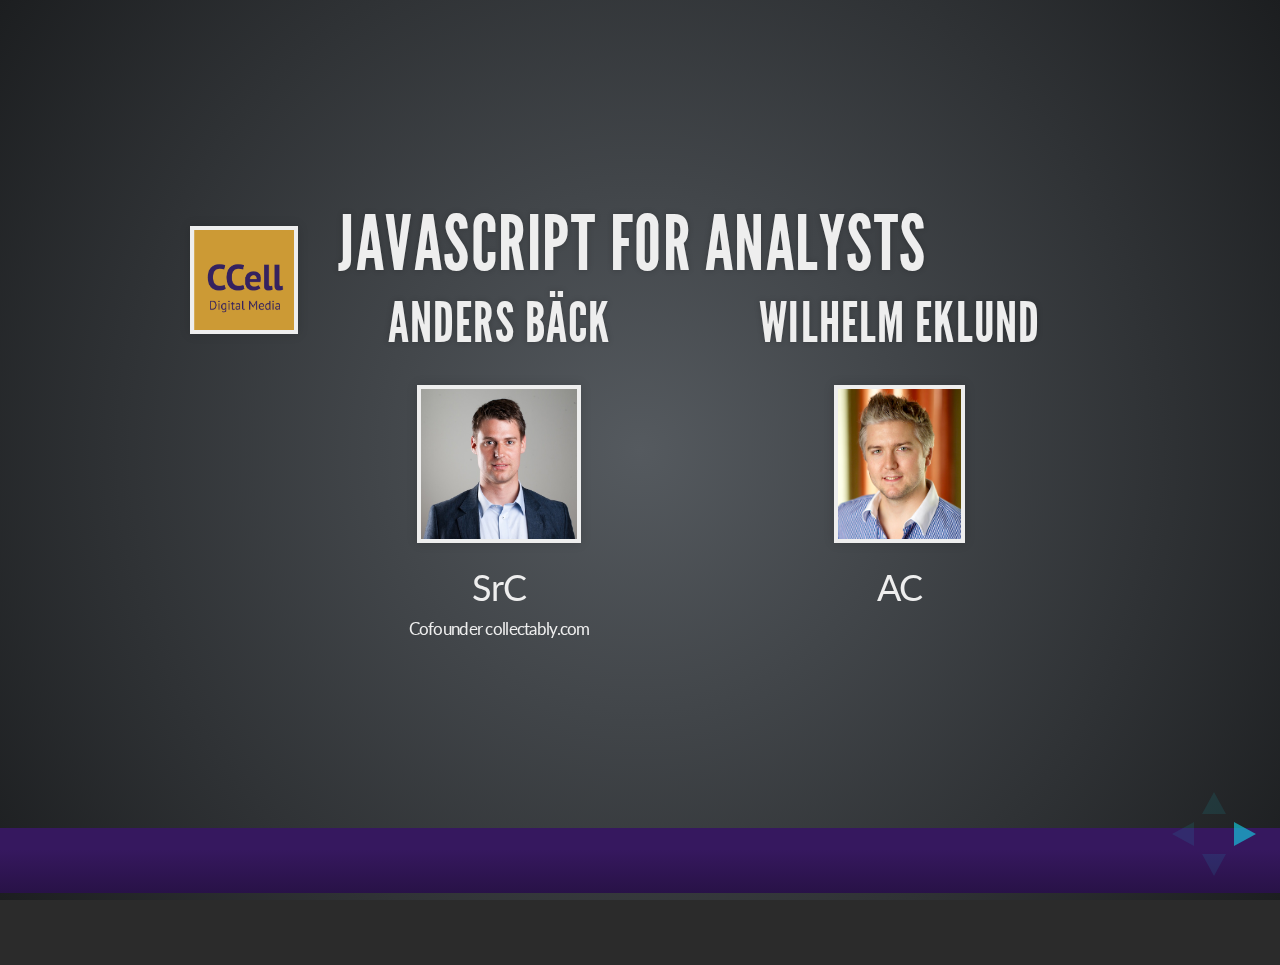
==== presentation/index.html @ 8c8bea3c "Saved index" ====
<!doctype html>
<html lang="en">

	<head>
		<meta charset="utf-8">

		<title>JavaScript for Analysts</title>

		<meta name="description" content="A framework for easily creating beautiful presentations using HTML">
		<meta name="author" content="Hakim El Hattab">

		<meta name="apple-mobile-web-app-capable" content="yes" />
		<meta name="apple-mobile-web-app-status-bar-style" content="black-translucent" />

		<link rel="stylesheet" href="css/reveal.min.css">
		<link rel="stylesheet" href="../css/styles.css">
		<link rel="stylesheet" href="../css/bootstrap.css">
		<link rel="stylesheet" href="css/theme/default.css" id="theme">
		<link rel="stylesheet" href="css/style.css">
		<!-- For syntax highlighting -->
		<link rel="stylesheet" href="lib/css/zenburn.css">

		<!-- If the query includes 'print-pdf', use the PDF print sheet -->

		<script type="text/javascript" src="../js/lib/jquery.js"></script>

		<!--[if lt IE 9]>
		<script src="lib/js/html5shiv.js"></script>
		<![endif]-->
	</head>

	<body>

		<div class="reveal">

			<!-- Any section element inside of this container is displayed as a slide -->
			<div class="slides">

				<section>
					<img src="img/ccell_digital_media.png" style="float:left; width: 100px; height: 100px; margin-right: 40px;">
					<h2 style="float:left;">JavaScript for Analysts</h2>

					<div style="float:left;margin-left: 50px">
						<h3>Anders Bäck</h3>
						<img src="img/anba.jpg" height="150px"/>
                        <p>SrC</p>
                        <p style="font-size:17px">Cofounder collectably.com</p>
					</div>
                    <div style="float:right;margin-right: 50px">
                        <h3>Wilhelm Eklund</h3>
                        <img src="img/wiek.jpg" height="150px"/>
                        <p>AC</p>
                    </div>
				</section>

                <section>
                    <h3>Collectably.com</h3>
                    <img src="img/collectably.png" />
                </section>

				<section>
					<h1>Expectations</h1>
					<p style="height:400px">&nbsp;</p>
				</section>

                <section>
                    <h2>Overview</h2>
                    <ul>
                        <li>Background</li>
                        <li>Why learn Javascript (JS)?</li>
                        <li>Web Development</li>
                        <li>What is JS ?</li>
                        <li>jQuery</li>
                    </ul>
                    <p style="height:400px">&nbsp;</p>
                </section>

                <section>
                    <p>"Javascript .. det är väl ungefär som Java"</p>
                    <p style="height:400px">&nbsp;</p>
                </section>

                <section>
                    <p class="fragment">"This is to weird looking, make the syntax look more like Java"</p>
                    <img src="img/netscape_navgator.jpg">
                    <p style="height:400px">&nbsp;</p>
                </section>

                <section>
                    <img style="float:left" src="img/flash.jpeg" height="300px">
                    <img style="float:right;top:100px" src="img/silverlight.jpeg" height="300px">
                    <img src="img/google.jpg" height="400px" style="clear:both;" class="fragment">
                    <p style="height:400px">&nbsp;</p>
                </section>

                <section>
                    <h2>Why ?</h2>
                    <p class="fragment">THE Scripting language of the web</p>
                    <p style="height:400px">&nbsp;</p>
                </section>

                <section>
                    <section>
                        <img src="img/githublist.png" height="1000px">
                    </section>

                    <section>
                        <img src="img/githublist_red.png" height="1000px">
                    </section>
                </section>

				<section>
					<h2>Web development</h2>
					<ul class="fragment">
                        <li>HTML = structure</li>
                        <li>CSS = styling</li>
                        <li>JS = dynamics</li>
					</ul>
					<p style="height:400px">&nbsp;</p>
				</section>

				<section>
					<h2 class="">Clientside vs Serverside</h2>
					<ul class="fragment">
                        <li>Dynamic web pages - react without new page load</li>
                        <li>Animations</li>
					</ul>
					<p style="height:400px">&nbsp;</p>
				</section>

                <section>
                    <section>
                        <h2 class="">What happens when a page is loaded?</h2>
                        <ul class="fragment">
                            <li>HTML is downloaded</li>
                            <li>Images are downloaded</li>
                            <li>Stylesheets and JavaScripts are downloaded</li>
                            <li>JS interpreted immediately</li>
                        </ul>
                        <p style="height:400px">&nbsp;</p>
                    </section>

                    <section>
                        <h2>Load & execution times</h2>
                        <ul>
                            <li>Show NET panel from browser</li>
                        </ul>
                        <p style="height:400px">&nbsp;</p>
                    </section>



                </section>

				<section>
					<section id="events">
						<h2>Event driven programming - listeners</h2>
						<pre class="fragment"><code contenteditable>$('.mySelector').on('click', function(event) {
  // React to the click
});</code></pre>
						<ul class="fragment">
							<li style="">"click"</li>
							<li style="">"submit"</li>
							<li style="">"keypress"</li>
						</ul>
						<p style="height:400px">&nbsp;</p>
					</section>

					<section>
						<h2>The event object</h2>
								<pre class=""><code contenteditable>function (event) {
    event.preventDefault();
    // Do something
}</code></pre>
						<p style="height:400px">&nbsp;</p>
					</section>

					<!--
					<section id="custom_events">
						<h2 class="">Custom events</h2>
						<pre><code contenteditable id="custom_event_code" style="width: 100%;">$('.mySelector').on('custom_event', function(ev, param1, param2) {
  alert('Now our custom event happened! ');
});
$('.mySelector').trigger('custom_event', ['param1', 'param2']);</code></pre>
						<span class="mySelector"></span>
						<button id="run_custom_event" class="btn-large">Run code</button>
						<script type="text/javascript">
							// alert('Now our custom event happened! param1=' + param1 + ", param2=" + param2);
							$('#run_custom_event').on('click', function() {
								eval($('#custom_event_code').text());
							});
						</script>
						<p style="height:400px">&nbsp;</p>
					</section>
					-->
				</section>

                <section>
                    <h2>Javascript is</h2>
                    <ul>
                        <li>A scripting language</li>
                        <li>Weakly typed</li>
                        <li>Object Oriented</li>
                        <li>Non-blocking</li>
                    </ul>
                    <p style="height:400px">&nbsp;</p>
                </section>
                <section>
                    <p>JS is a scripting language</p>
                    <p style="height:400px">&nbsp;</p>
                </section>

                <section class="codeblock">
<pre ><code contenteditable>var mystring = "hej";
log(mystring);
</code></pre>
                    <button class="btn btn-large eval">Submit</button>
                    <p class="output"></p>
                    <p style="height:400px">&nbsp;</p>
                </section>

				<section>
                    <h2>Basic Syntax</h2>

					<h3>Data Types:</h3>
					<ul>
						<li>Strings</li>
						<li>Numbers</li>
						<li>Booleans</li>
						<li>Arrays</li>
						<li>HashMaps (Object)</li>
					</ul>
                    <p style="height:400px">&nbsp;</p>
                </section>



                <section class="codeblock">
<pre ><code contenteditable>var myString = "myString";
var myInt = 0;
var myFloat = 0.1;
var myBool = true;
var myArray = ["stringElement", 1];
var myMap = {name : "Anders", age: 28};
log(myMap.name); //Outputs 'Anders'
log(myMap.age); //Outputs '28'
</code></pre>
                <button class="btn btn-large eval">Submit</button>
                <p class="output"></p>
                <p style="height:400px">&nbsp;</p>
                </section>

                <section>
                    <p>JS Functions are objects</p>
                    <p style="height:400px">&nbsp;</p>
                </section>

                <section class="codeblock">
<pre ><code contenteditable>var addTwoNumbers = function(a,b) {
return a+b;
};
log(addTwoNumbers(1,2));
</code></pre>
                <button class="btn btn-large eval">Submit</button>
                <p class="output"></p>
                <p style="height:400px">&nbsp;</p>
                </section>


                <section>
                    <p>JS is weakly typed</p>
                    <p style="height:400px">&nbsp;</p>
                </section>

                <section class="codeblock">
<pre ><code contenteditable>log("hej");
</code></pre>
                    <button class="btn btn-large eval">Submit</button>
                    <p class="output"></p>
                    <p style="height:400px">&nbsp;</p>
                </section>

                <section>
                    <p>Equality Operators (==)</p>
                    <p style="height:400px">&nbsp;</p>
                </section>

                <section class="codeblock">
<pre ><code contenteditable>log("hej" == "hej2");
</code></pre>
                    <button class="btn btn-large eval">Submit</button>
                    <p class="output"></p>
                    <p style="height:400px">&nbsp;</p>
                </section>

				<section>
					<pre><code contenteditable>
log('' == '0')           // false
log(0 == '')             // true
log(0 == '0')            // true

log(false == 'false')    // false
log(false == '0')        // true

log(false == undefined)  // false
log(false == null)       // false
log(null == undefined)   // true

log(' \t\r\n ' == 0)     // true
					</code></pre>

                    <button class="btn btn-large eval">Submit</button>
                    <p class="output"></p>

					<p class="fragment">
						Always use === and !== <br /><br />
						All of the comparisons just shown <br />produce false with the === operator.
					</p>
					<p style="height:400px">&nbsp;</p>
				</section>


                <section>
                    <p>Javascript is Object Oriented</p>
                    <p style="height:400px">&nbsp;</p>
                </section>

                <section class="codeblock">
<pre ><code contenteditable>var myobject = function() {
  this.value = 5;
};
var o = new myobject();
log(o.value)
</code></pre>
                    <button class="btn btn-large eval">Submit</button>
                    <p class="output"></p>
                    <p style="height:400px">&nbsp;</p>
                </section>

                <section>
                    <p>Javascript is Non - blocking</p>
                    <p style="height:400px">&nbsp;</p>
                </section>

                <section class="codeblock">
<pre ><code contenteditable>var myArray = [0,1,2];
myArray.forEach(function(item) {
  setTimeout(function() {
    log(item);
  }, Math.random() * 11 * 50);
});
log("Done");
</code></pre>
                    <button class="btn btn-large eval">Submit</button>
                    <p class="output"></p>
                    <p style="height:400px">&nbsp;</p>
                </section>


				<section>
					<h1>jQuery</h1>
					<ul>
						<li class="fragment">Framework</li>
						<li class="fragment">Event listeners</li>
						<li class="fragment">Document manipulation</li>
						<li class="fragment"><h2>Plugins!</h2></li>
					</ul>
					<p style="height:400px">&nbsp;</p>
				</section>

				<section id="jquery_example">
					<iframe src="../examples/jquery_example.html" height="100%" width="1000px">
					</iframe>
				</section>

				<section id="jquery_plugins">
					<section>
						<h2>Thousand of jQuery plugins!</h2>
						<ul class="fragment">
							<li>Steel with pride!</li>
							<li>Open source licensed</li>
							<li>Speed up delivery</li>
							<li>
								Look like a Pro
								<br />
								<img src="../img/mcguyver.jpg" class="image fragment">
							</li>
						</ul>
                        <p style="height:400px">&nbsp;</p>
					</section>

					<section>
						<h2>jQuery plugin structure</h2>
						<p>Extentions of jQuery</p>
						<ol class="fragment">
							<li>Include jQuery and the plugin (in that order)</li>
							<li>Create HTML structure according to what your plugin wants</li>
							<li>Initiate the plugin using $('.selectorOfHtmlStructure').nameOfMyPlugin(optionsObject)</li>
						</ol>

						<p style="height:400px">&nbsp;</p>
					</section>

					<section>
						<iframe src="../examples/jquery_plugin_carousel.html">
						</iframe>
					</section>
				</section>
                <section>
                    <section>
                        <h2>What time is it?</h2>
                    </section>
                    <!-- "Nice to have" topics are listed below -->
                    <section>
                        <h2 class="">Page load optimization</h2>
                        <ul class="fragment">
                            <li>CSS in head</li>
                            <li>JS in end</li>
                            <li>Bundle CSS and JS</li>
                        </ul>
                        <p style="height:400px">&nbsp;</p>
                    </section>
                </section>

				<section>
					<h2>Thank you!</h2>
					<p style="height:400px">&nbsp;</p>
				</section>

			</div>


			<div class="footer" />
		</div>



		<script src="lib/js/head.min.js"></script>
		<script src="js/reveal.min.js"></script>

		<script>

			// Full list of configuration options available here:
			// https://github.com/hakimel/reveal.js#configuration
			Reveal.initialize({
				controls: true,
				progress: false,
				history: true,
				center: true,

				theme: Reveal.getQueryHash().theme, // available themes are in /css/theme
				transition: Reveal.getQueryHash().transition || 'default', // default/cube/page/concave/zoom/linear/fade/none

				// Optional libraries used to extend on reveal.js
				dependencies: [
					{ src: 'lib/js/classList.js', condition: function() { return !document.body.classList; } },
					{ src: 'plugin/markdown/showdown.js', condition: function() { return !!document.querySelector( '[data-markdown]' ); } },
					{ src: 'plugin/markdown/markdown.js', condition: function() { return !!document.querySelector( '[data-markdown]' ); } },
					{ src: 'plugin/highlight/highlight.js', async: true, callback: function() { hljs.initHighlightingOnLoad(); } },
					{ src: 'plugin/zoom-js/zoom.js', async: true, condition: function() { return !!document.body.classList; } },
					{ src: 'plugin/notes/notes.js', async: true, condition: function() { return !!document.body.classList; } }
					// { src: 'plugin/remotes/remotes.js', async: true, condition: function() { return !!document.body.classList; } }
				]
			});

		</script>

        <script>
            document.write( '<link rel="stylesheet" href="css/print/' + ( window.location.search.match( /print-pdf/gi ) ? 'pdf' : 'paper' ) + '.css" type="text/css" media="print">' );
            $('.eval').on('click', function(obj) {

                var log = function(obj) {
                    $("p.output").append("Output: " + obj + "<br />");
                }

                eval($($(this).prev().children()).text());
            });

            $("p.output").click(function() {
                $("p.output").html("");
            });
        </script>

	</body>
</html>
---- css/styles.css ----
body {
	background-color:#444;
	font-family: verdana, arial;
	color: #fff;
	font-size:18px;
	min-width:320px;
}

.float {
	float: left;
}
.is-bold {
	font-weight: bold;
}

.is-hidden {
	display: none;
}

.is-dummy {
	color: red;
	background-color: pink;
}

.has-border {
	border: dashed 1px white;
}

/* ***** */

.inbox {
	background-color: #58a;
	color: #fff;
}
.inbox .unread {
	background-color: blue;
}


pre, blockquote {
	-moz-border-radius:10px 10px 10px 10px;
	-webkit-border-radius:10px 10px 10px 10px;
	border-radius:10px 10px 10px 10px;
	background-color:#000;
	margin:15px 0;
	padding:15px;
}

pre, code {
	font-family:monospace;
	font-size:22px;
}

.btn-large {
	font-size: 28px;
}

.reveal iframe {
	height:100%;
	min-height: 600px;
	width:100%;
}
---- presentation/css/theme/default.css ----
@import url(http://fonts.googleapis.com/css?family=Lato:400,700,400italic,700italic);
/**
 * Default theme for reveal.js.
 * 
 * Copyright (C) 2011-2012 Hakim El Hattab, http://hakim.se
 */
@font-face {
  font-family: 'League Gothic';
  src: url("../../lib/font/league_gothic-webfont.eot");
  src: url("../../lib/font/league_gothic-webfont.eot?#iefix") format("embedded-opentype"), url("../../lib/font/league_gothic-webfont.woff") format("woff"), url("../../lib/font/league_gothic-webfont.ttf") format("truetype"), url("../../lib/font/league_gothic-webfont.svg#LeagueGothicRegular") format("svg");
  font-weight: normal;
  font-style: normal;
}

/*********************************************
 * GLOBAL STYLES
 *********************************************/
body {
  background: #1c1e20;
  background: -moz-radial-gradient(center, circle cover, #555a5f 0%, #1c1e20 100%);
  background: -webkit-gradient(radial, center center, 0px, center center, 100%, color-stop(0%, #555a5f), color-stop(100%, #1c1e20));
  background: -webkit-radial-gradient(center, circle cover, #555a5f 0%, #1c1e20 100%);
  background: -o-radial-gradient(center, circle cover, #555a5f 0%, #1c1e20 100%);
  background: -ms-radial-gradient(center, circle cover, #555a5f 0%, #1c1e20 100%);
  background: radial-gradient(center, circle cover, #555a5f 0%, #1c1e20 100%);
  background-color: #2b2b2b;
}

.reveal {
  font-family: "Lato", Times, "Times New Roman", serif;
  font-size: 36px;
  font-weight: 200;
  letter-spacing: -0.02em;
  color: #eeeeee;
}

::selection {
  color: white;
  background: #ff5e99;
  text-shadow: none;
}

/*********************************************
 * HEADERS
 *********************************************/
.reveal h1,
.reveal h2,
.reveal h3,
.reveal h4,
.reveal h5,
.reveal h6 {
  margin: 0 0 20px 0;
  color: #eeeeee;
  font-family: "League Gothic", Impact, sans-serif;
  line-height: 0.9em;
  letter-spacing: 0.02em;
  text-transform: uppercase;
  text-shadow: 0px 0px 6px rgba(0, 0, 0, 0.2);
}

.reveal h1 {
  text-shadow: 0 1px 0 #cccccc, 0 2px 0 #c9c9c9, 0 3px 0 #bbbbbb, 0 4px 0 #b9b9b9, 0 5px 0 #aaaaaa, 0 6px 1px rgba(0, 0, 0, 0.1), 0 0 5px rgba(0, 0, 0, 0.1), 0 1px 3px rgba(0, 0, 0, 0.3), 0 3px 5px rgba(0, 0, 0, 0.2), 0 5px 10px rgba(0, 0, 0, 0.25), 0 20px 20px rgba(0, 0, 0, 0.15);
}

/*********************************************
 * LINKS
 *********************************************/
.reveal a:not(.image) {
  color: #13daec;
  text-decoration: none;
  -webkit-transition: color .15s ease;
  -moz-transition: color .15s ease;
  -ms-transition: color .15s ease;
  -o-transition: color .15s ease;
  transition: color .15s ease;
}

.reveal a:not(.image):hover {
  color: #71e9f4;
  text-shadow: none;
  border: none;
}

.reveal .roll span:after {
  color: #fff;
  background: #0d99a5;
}

/*********************************************
 * IMAGES
 *********************************************/
.reveal section img {
  margin: 15px 0px;
  background: rgba(255, 255, 255, 0.12);
  border: 4px solid #eeeeee;
  box-shadow: 0 0 10px rgba(0, 0, 0, 0.15);
  -webkit-transition: all .2s linear;
  -moz-transition: all .2s linear;
  -ms-transition: all .2s linear;
  -o-transition: all .2s linear;
  transition: all .2s linear;
}

.reveal a:hover img {
  background: rgba(255, 255, 255, 0.2);
  border-color: #13daec;
  box-shadow: 0 0 20px rgba(0, 0, 0, 0.55);
}

/*********************************************
 * NAVIGATION CONTROLS
 *********************************************/
.reveal .controls div.navigate-left,
.reveal .controls div.navigate-left.enabled {
  border-right-color: #13daec;
}

.reveal .controls div.navigate-right,
.reveal .controls div.navigate-right.enabled {
  border-left-color: #13daec;
}

.reveal .controls div.navigate-up,
.reveal .controls div.navigate-up.enabled {
  border-bottom-color: #13daec;
}

.reveal .controls div.navigate-down,
.reveal .controls div.navigate-down.enabled {
  border-top-color: #13daec;
}

.reveal .controls div.navigate-left.enabled:hover {
  border-right-color: #71e9f4;
}

.reveal .controls div.navigate-right.enabled:hover {
  border-left-color: #71e9f4;
}

.reveal .controls div.navigate-up.enabled:hover {
  border-bottom-color: #71e9f4;
}

.reveal .controls div.navigate-down.enabled:hover {
  border-top-color: #71e9f4;
}

/*********************************************
 * PROGRESS BAR
 *********************************************/
.reveal .progress {
  background: rgba(0, 0, 0, 0.2);
}

.reveal .progress span {
  background: #13daec;
  -webkit-transition: width 800ms cubic-bezier(0.26, 0.86, 0.44, 0.985);
  -moz-transition: width 800ms cubic-bezier(0.26, 0.86, 0.44, 0.985);
  -ms-transition: width 800ms cubic-bezier(0.26, 0.86, 0.44, 0.985);
  -o-transition: width 800ms cubic-bezier(0.26, 0.86, 0.44, 0.985);
  transition: width 800ms cubic-bezier(0.26, 0.86, 0.44, 0.985);
}
---- presentation/css/style.css ----
.footer {
	background-image: -webkit-linear-gradient(top, rgb(54, 24, 95) 33%, rgb(40, 18, 71));
	height: 65px;
	top:92%;
	position: relative;
}

section.codeblock {
    top: -270px;
}

p.output {
    margin-top: 20px;
}

code.cs {
    font-size: 27px;
    height:300px;
}

pre code.xml .javascript {
    opacity: 1.0;
}
---- presentation/lib/css/zenburn.css ----
/*

Zenburn style from voldmar.ru (c) Vladimir Epifanov <voldmar@voldmar.ru>
based on dark.css by Ivan Sagalaev

*/

pre code {
  display: block; padding: 0.5em;
  background: #3F3F3F;
  color: #DCDCDC;
}

pre .keyword,
pre .tag,
pre .django .tag,
pre .django .keyword,
pre .css .class,
pre .css .id,
pre .lisp .title {
  color: #E3CEAB;
}

pre .django .template_tag,
pre .django .variable,
pre .django .filter .argument {
  color: #DCDCDC;
}

pre .number,
pre .date {
  color: #8CD0D3;
}

pre .dos .envvar,
pre .dos .stream,
pre .variable,
pre .apache .sqbracket {
  color: #EFDCBC;
}

pre .dos .flow,
pre .diff .change,
pre .python .exception,
pre .python .built_in,
pre .literal,
pre .tex .special {
  color: #EFEFAF;
}

pre .diff .chunk,
pre .ruby .subst {
  color: #8F8F8F;
}

pre .dos .keyword,
pre .python .decorator,
pre .class .title,
pre .haskell .label,
pre .function .title,
pre .ini .title,
pre .diff .header,
pre .ruby .class .parent,
pre .apache .tag,
pre .nginx .built_in,
pre .tex .command,
pre .input_number {
    color: #efef8f;
}

pre .dos .winutils,
pre .ruby .symbol,
pre .ruby .symbol .string,
pre .ruby .symbol .keyword,
pre .ruby .symbol .keymethods,
pre .ruby .string,
pre .ruby .instancevar {
  color: #DCA3A3;
}

pre .diff .deletion,
pre .string,
pre .tag .value,
pre .preprocessor,
pre .built_in,
pre .sql .aggregate,
pre .javadoc,
pre .smalltalk .class,
pre .smalltalk .localvars,
pre .smalltalk .array,
pre .css .rules .value,
pre .attr_selector,
pre .pseudo,
pre .apache .cbracket,
pre .tex .formula {
  color: #CC9393;
}

pre .shebang,
pre .diff .addition,
pre .comment,
pre .java .annotation,
pre .template_comment,
pre .pi,
pre .doctype {
  color: #7F9F7F;
}

pre .xml .css,
pre .xml .javascript,
pre .xml .vbscript,
pre .tex .formula {
  opacity: 0.5;
}
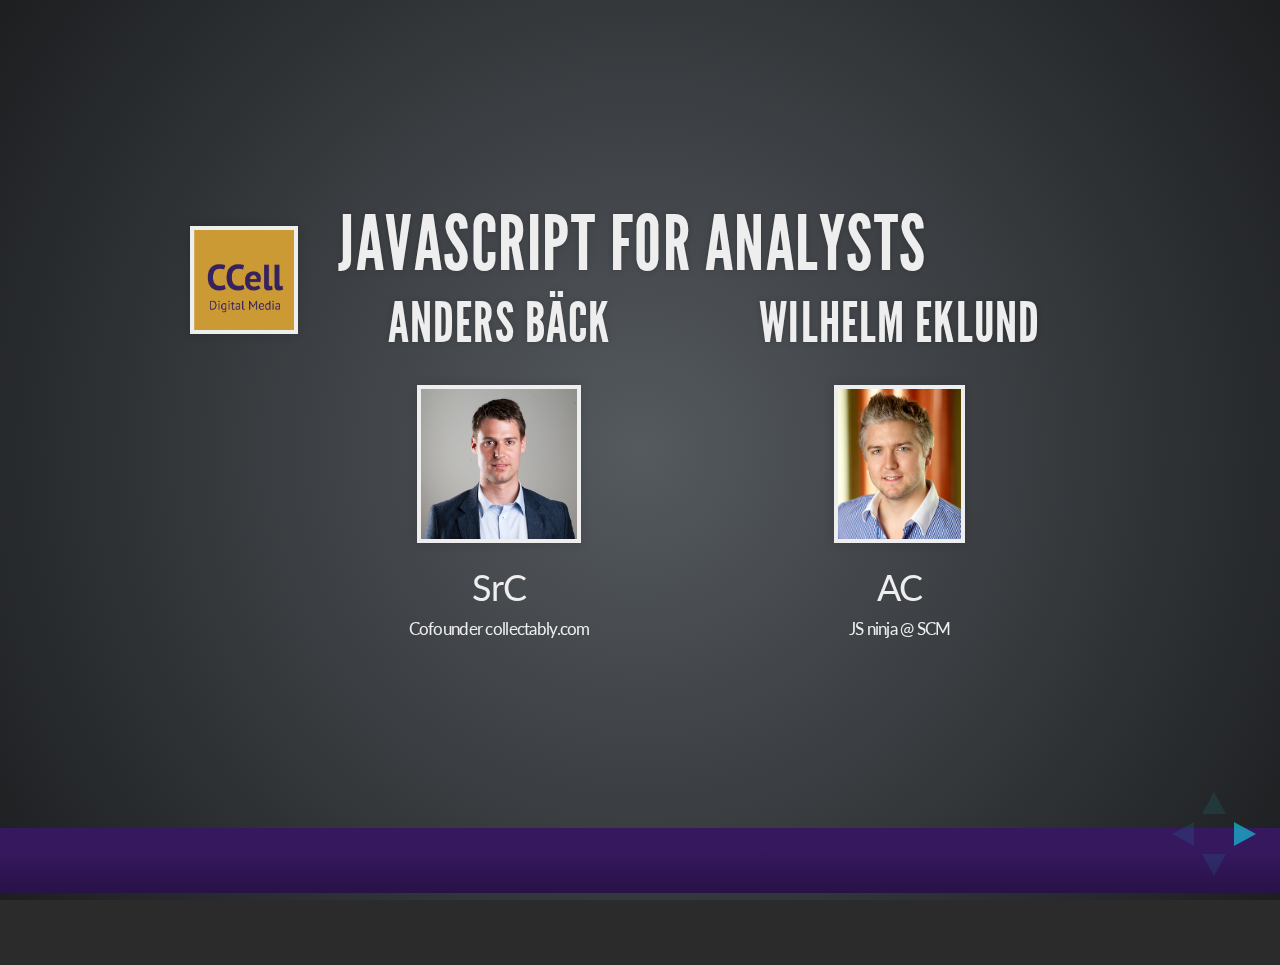
==== commit defa318a: "Made some changes according to discussion night before the presentation." ====
--- a/presentation/index.html
+++ b/presentation/index.html
@@ -50,12 +50,14 @@
                         <h3>Wilhelm Eklund</h3>
                         <img src="img/wiek.jpg" height="150px"/>
                         <p>AC</p>
+                        <p style="font-size:17px">JS ninja @ SCM</p>
                     </div>
 				</section>
 
                 <section>
                     <h3>Collectably.com</h3>
                     <img src="img/collectably.png" />
+                    <p style="height:400px">&nbsp;</p>
                 </section>
 
 				<section>
@@ -66,10 +68,9 @@
                 <section>
                     <h2>Overview</h2>
                     <ul>
-                        <li>Background</li>
-                        <li>Why learn Javascript (JS)?</li>
+                        <li>Background and Why learn JS ?</li>
                         <li>Web Development</li>
-                        <li>What is JS ?</li>
+                        <li>What is JS (Code Examples)?</li>
                         <li>jQuery</li>
                     </ul>
                     <p style="height:400px">&nbsp;</p>
@@ -94,6 +95,11 @@
                 </section>
 
                 <section>
+                    <img style="float:left" src="img/jsUsage.png" height="300px">
+                    <p style="height:800px">&nbsp;</p>
+                </section>
+
+                <section>
                     <h2>Why ?</h2>
                     <p class="fragment">THE Scripting language of the web</p>
                     <p style="height:400px">&nbsp;</p>
@@ -109,55 +115,143 @@
                     </section>
                 </section>
 
+                <section>
+                    <p>Grow as a Developer</p>
+                    <p style="height:400px">&nbsp;</p>
+                </section>
+
+
 				<section>
 					<h2>Web development</h2>
-					<ul class="fragment">
-                        <li>HTML = structure</li>
-                        <li>CSS = styling</li>
-                        <li>JS = dynamics</li>
-					</ul>
 					<p style="height:400px">&nbsp;</p>
 				</section>
 
 				<section>
 					<h2 class="">Clientside vs Serverside</h2>
-					<ul class="fragment">
-                        <li>Dynamic web pages - react without new page load</li>
-                        <li>Animations</li>
-					</ul>
+					<p class="fragment">
+                        What does it mean to You?
+					</p>
 					<p style="height:400px">&nbsp;</p>
 				</section>
 
                 <section>
                     <section>
                         <h2 class="">What happens when a page is loaded?</h2>
-                        <ul class="fragment">
-                            <li>HTML is downloaded</li>
-                            <li>Images are downloaded</li>
-                            <li>Stylesheets and JavaScripts are downloaded</li>
-                            <li>JS interpreted immediately</li>
+                        <p style="height:400px">&nbsp;</p>
+                    </section>
+
+                    <section>
+                        <img src="img/html-css-javascript.png" height="400px">
+                        <p style="height:400px">&nbsp;</p>
+                    </section>
+
+                    <section>
+                    	<pre class=""><code contenteditable>&lthtml&gt
+  &lthead&gt
+    &ltlink rel='stylesheet' href='css/style.css'&gt
+    &lt script src='js/jquery.js'&gt
+  &lt/head&gt
+  &ltbody&gt
+
+    &ltbutton class="mySelector_green"&gtMy green button&lt/button&gt
+    &ltscript type="text/javascript"&gt
+      $(".mySelector_green").css('background', 'green');
+    &lt/script&gt
+
+  &lt/body&gt
+&lt/html&gt
+</code></pre>
+						<button class="green mySelector btn" style="color: white; font-size: 28px; height: 34px;">
+                    		My green button
+                    	</button>
+                    	<script type="text/javascript">
+                    		$('.green.mySelector').css('background', 'green');
+                    	</script>
+						<p style="height:400px">&nbsp;</p>
+                    </section>
+
+                    <section>
+                    	<pre class=""><code contenteditable>&lthtml&gt
+  &lthead&gt
+    &ltlink rel='stylesheet' href='css/style.css'&gt
+    &lt script src='js/jquery.js'&gt
+  &lt/head&gt
+  &ltbody&gt
+
+    &ltscript type="text/javascript"&gt
+      $(".mySelector_red").css('background', 'red');
+    &lt/script&gt
+    &ltbutton class="mySelector_red"&gtMy red button&lt/button&gt
+
+  &lt/body&gt
+&lt/html&gt
+</code></pre>
+						<script type="text/javascript">
+                    		$('.red.mySelector').css('background', 'red');
+                    	</script>
+						<button class="red mySelector btn" style="font-size: 28px; height: 34px;">
+                    		My red button
+                    	</button>
+
+						<p style="height:400px">&nbsp;</p>
+                    </section>
+
+                    <section>
+                    	<pre class=""><code contenteditable>&lthtml&gt
+  &lthead&gt
+    &ltlink rel='stylesheet' href='css/style.css'&gt
+    &lt script src='js/jquery.js'&gt
+  &lt/head&gt
+  &ltbody&gt
+
+    &ltscript type="text/javascript"&gt
+      $(document).ready(function() {
+        $(".mySelector_red").css('background', 'red');
+      });
+    &lt/script&gt
+    &ltbutton class="mySelector_red"&gtMy red button&lt/button&gt
+
+  &lt/body&gt
+&lt/html&gt
+</code></pre>
+						<script type="text/javascript">
+						    $(document).ready(function() {
+                    		    $('.red.mySelector2').css('background', 'red');
+                    	    });
+                    	</script>
+						<button class="red mySelector2 btn" style="font-size: 28px; height: 34px;">
+                    		My red button
+                    	</button>
+
+						<p style="height:400px">&nbsp;</p>
+                    </section>
+
+                    <section>
+                        <h2>Load & execution times</h2>
+                        <ul>
+                            <li class="fragment">Browser NET panel</li>
                         </ul>
                         <p style="height:400px">&nbsp;</p>
                     </section>
 
-                    <section>
-                        <h2>Load & execution times</h2>
-                        <ul>
-                            <li>Show NET panel from browser</li>
-                        </ul>
-                        <p style="height:400px">&nbsp;</p>
-                    </section>
-
-
-
                 </section>
 
 				<section>
 					<section id="events">
 						<h2>Event driven programming - listeners</h2>
-						<pre class="fragment"><code contenteditable>$('.mySelector').on('click', function(event) {
-  // React to the click
-});</code></pre>
+						<pre class="fragment"><code contenteditable>&lthtml&gt
+  &ltbody&gt
+    &ltbutton class='mySelector'&gtMy button&lt/button&gt
+    &ltscript type='text/javascript'&gt
+
+      $('.mySelector').on('click', function(event) {
+        // React to the click
+      });
+
+    &lt/script&gt
+  &lt/body&gt
+&lt/html&gt
+</code></pre>
 						<ul class="fragment">
 							<li style="">"click"</li>
 							<li style="">"submit"</li>
@@ -174,37 +268,19 @@
 }</code></pre>
 						<p style="height:400px">&nbsp;</p>
 					</section>
-
-					<!--
-					<section id="custom_events">
-						<h2 class="">Custom events</h2>
-						<pre><code contenteditable id="custom_event_code" style="width: 100%;">$('.mySelector').on('custom_event', function(ev, param1, param2) {
-  alert('Now our custom event happened! ');
-});
-$('.mySelector').trigger('custom_event', ['param1', 'param2']);</code></pre>
-						<span class="mySelector"></span>
-						<button id="run_custom_event" class="btn-large">Run code</button>
-						<script type="text/javascript">
-							// alert('Now our custom event happened! param1=' + param1 + ", param2=" + param2);
-							$('#run_custom_event').on('click', function() {
-								eval($('#custom_event_code').text());
-							});
-						</script>
-						<p style="height:400px">&nbsp;</p>
-					</section>
-					-->
-				</section>
-
-                <section>
-                    <h2>Javascript is</h2>
+				</section>
+
+                <section>
+                    <h2>What is Javascript ?</h2>
                     <ul>
-                        <li>A scripting language</li>
-                        <li>Weakly typed</li>
-                        <li>Object Oriented</li>
+                        <li>Basic Syntax</li>
+                        <li>Functions Are Objects</li>
+                        <li>A Weakly typed scripting language</li>
                         <li>Non-blocking</li>
                     </ul>
                     <p style="height:400px">&nbsp;</p>
                 </section>
+
                 <section>
                     <p>JS is a scripting language</p>
                     <p style="height:400px">&nbsp;</p>
@@ -212,7 +288,7 @@
 
                 <section class="codeblock">
 <pre ><code contenteditable>var mystring = "hej";
-log(mystring);
+print(mystring);
 </code></pre>
                     <button class="btn btn-large eval">Submit</button>
                     <p class="output"></p>
@@ -233,7 +309,9 @@
                     <p style="height:400px">&nbsp;</p>
                 </section>
 
-
+                <section>
+                    <p>Basic Syntax</p>
+                </section>
 
                 <section class="codeblock">
 <pre ><code contenteditable>var myString = "myString";
@@ -241,39 +319,40 @@
 var myFloat = 0.1;
 var myBool = true;
 var myArray = ["stringElement", 1];
-var myMap = {name : "Anders", age: 28};
-log(myMap.name); //Outputs 'Anders'
-log(myMap.age); //Outputs '28'
-</code></pre>
-                <button class="btn btn-large eval">Submit</button>
-                <p class="output"></p>
-                <p style="height:400px">&nbsp;</p>
+var myDict = {name : "Anders", age: 28};
+
+print(myDict.name); //Outputs 'Anders'
+print(myDict.age); //Outputs '28'
+</code></pre>
+                    <button class="btn btn-large eval">Submit</button>
+                    <p class="output"></p>
+                    <p style="height:400px">&nbsp;</p>
                 </section>
 
                 <section>
                     <p>JS Functions are objects</p>
                     <p style="height:400px">&nbsp;</p>
                 </section>
+
 
                 <section class="codeblock">
 <pre ><code contenteditable>var addTwoNumbers = function(a,b) {
-return a+b;
+  return a+b;
 };
-log(addTwoNumbers(1,2));
-</code></pre>
-                <button class="btn btn-large eval">Submit</button>
-                <p class="output"></p>
-                <p style="height:400px">&nbsp;</p>
-                </section>
-
-
-                <section>
-                    <p>JS is weakly typed</p>
-                    <p style="height:400px">&nbsp;</p>
+print(addTwoNumbers(1,2));
+</code></pre>
+                    <button class="btn btn-large eval">Submit</button>
+                    <p class="output"></p>
+                    <p style="height:400px">&nbsp;</p>
+                </section>
+
+                <section>
+                    <p>A weakly typed scripting language</p>
                 </section>
 
                 <section class="codeblock">
-<pre ><code contenteditable>log("hej");
+<pre ><code contenteditable>var mystring = "hej";
+print(mystring);
 </code></pre>
                     <button class="btn btn-large eval">Submit</button>
                     <p class="output"></p>
@@ -286,7 +365,7 @@
                 </section>
 
                 <section class="codeblock">
-<pre ><code contenteditable>log("hej" == "hej2");
+<pre><code contenteditable>print("1" == 1);
 </code></pre>
                     <button class="btn btn-large eval">Submit</button>
                     <p class="output"></p>
@@ -295,61 +374,46 @@
 
 				<section>
 					<pre><code contenteditable>
-log('' == '0')           // false
-log(0 == '')             // true
-log(0 == '0')            // true
-
-log(false == 'false')    // false
-log(false == '0')        // true
-
-log(false == undefined)  // false
-log(false == null)       // false
-log(null == undefined)   // true
-
-log(' \t\r\n ' == 0)     // true
+print('' == '0')           // false
+print(0 == '')             // true
+print(0 == '0')            // true
+
+print(false == 'false')    // false
+print(false == '0')        // true
+
+print(false == undefined)  // false
+print(false == null)       // false
+print(null == undefined)   // true
+
+print(' \t\r\n ' == 0)     // true
 					</code></pre>
 
                     <button class="btn btn-large eval">Submit</button>
                     <p class="output"></p>
 
 					<p class="fragment">
-						Always use === and !== <br /><br />
-						All of the comparisons just shown <br />produce false with the === operator.
+						Always use === and !==
 					</p>
 					<p style="height:400px">&nbsp;</p>
 				</section>
 
-
-                <section>
-                    <p>Javascript is Object Oriented</p>
+                <section>
+                    <p>Javascript is Non - blocking</p>
                     <p style="height:400px">&nbsp;</p>
                 </section>
 
                 <section class="codeblock">
-<pre ><code contenteditable>var myobject = function() {
-  this.value = 5;
-};
-var o = new myobject();
-log(o.value)
-</code></pre>
-                    <button class="btn btn-large eval">Submit</button>
-                    <p class="output"></p>
-                    <p style="height:400px">&nbsp;</p>
-                </section>
-
-                <section>
-                    <p>Javascript is Non - blocking</p>
-                    <p style="height:400px">&nbsp;</p>
-                </section>
-
-                <section class="codeblock">
-<pre ><code contenteditable>var myArray = [0,1,2];
-myArray.forEach(function(item) {
+<pre ><code contenteditable>var slowRequest = function(func) { //Simulating a 3s low request
   setTimeout(function() {
-    log(item);
-  }, Math.random() * 11 * 50);
+    func(true);
+  }, 3000);
+}
+
+slowRequest(function(res) {
+  print("Responded with " + res);
 });
-log("Done");
+
+print("Done");
 </code></pre>
                     <button class="btn btn-large eval">Submit</button>
                     <p class="output"></p>
@@ -359,12 +423,14 @@
 
 				<section>
 					<h1>jQuery</h1>
+					<!--
 					<ul>
 						<li class="fragment">Framework</li>
 						<li class="fragment">Event listeners</li>
 						<li class="fragment">Document manipulation</li>
 						<li class="fragment"><h2>Plugins!</h2></li>
 					</ul>
+					-->
 					<p style="height:400px">&nbsp;</p>
 				</section>
 
@@ -374,21 +440,6 @@
 				</section>
 
 				<section id="jquery_plugins">
-					<section>
-						<h2>Thousand of jQuery plugins!</h2>
-						<ul class="fragment">
-							<li>Steel with pride!</li>
-							<li>Open source licensed</li>
-							<li>Speed up delivery</li>
-							<li>
-								Look like a Pro
-								<br />
-								<img src="../img/mcguyver.jpg" class="image fragment">
-							</li>
-						</ul>
-                        <p style="height:400px">&nbsp;</p>
-					</section>
-
 					<section>
 						<h2>jQuery plugin structure</h2>
 						<p>Extentions of jQuery</p>
@@ -406,20 +457,30 @@
 						</iframe>
 					</section>
 				</section>
-                <section>
-                    <section>
-                        <h2>What time is it?</h2>
-                    </section>
-                    <!-- "Nice to have" topics are listed below -->
-                    <section>
-                        <h2 class="">Page load optimization</h2>
-                        <ul class="fragment">
-                            <li>CSS in head</li>
-                            <li>JS in end</li>
-                            <li>Bundle CSS and JS</li>
-                        </ul>
+
+                <section>
+                    <section>
+                        <h2>Questions?</h2>
+                    </section>
+
+                    <section>
+                        <p>Javascript is Object Oriented</p>
                         <p style="height:400px">&nbsp;</p>
                     </section>
+
+                    <section class="codeblock">
+<pre ><code contenteditable>var myobject = function() {
+  this.value = 5;
+};
+var o = new myobject();
+print(o.value)
+</code></pre>
+                        <button class="btn btn-large eval">Submit</button>
+                        <p class="output"></p>
+                        <p style="height:400px">&nbsp;</p>
+                    </section>
+
+
                 </section>
 
 				<section>
@@ -467,9 +528,9 @@
 
         <script>
             document.write( '<link rel="stylesheet" href="css/print/' + ( window.location.search.match( /print-pdf/gi ) ? 'pdf' : 'paper' ) + '.css" type="text/css" media="print">' );
+
             $('.eval').on('click', function(obj) {
-
-                var log = function(obj) {
+                var print = function(obj) {
                     $("p.output").append("Output: " + obj + "<br />");
                 }
 
